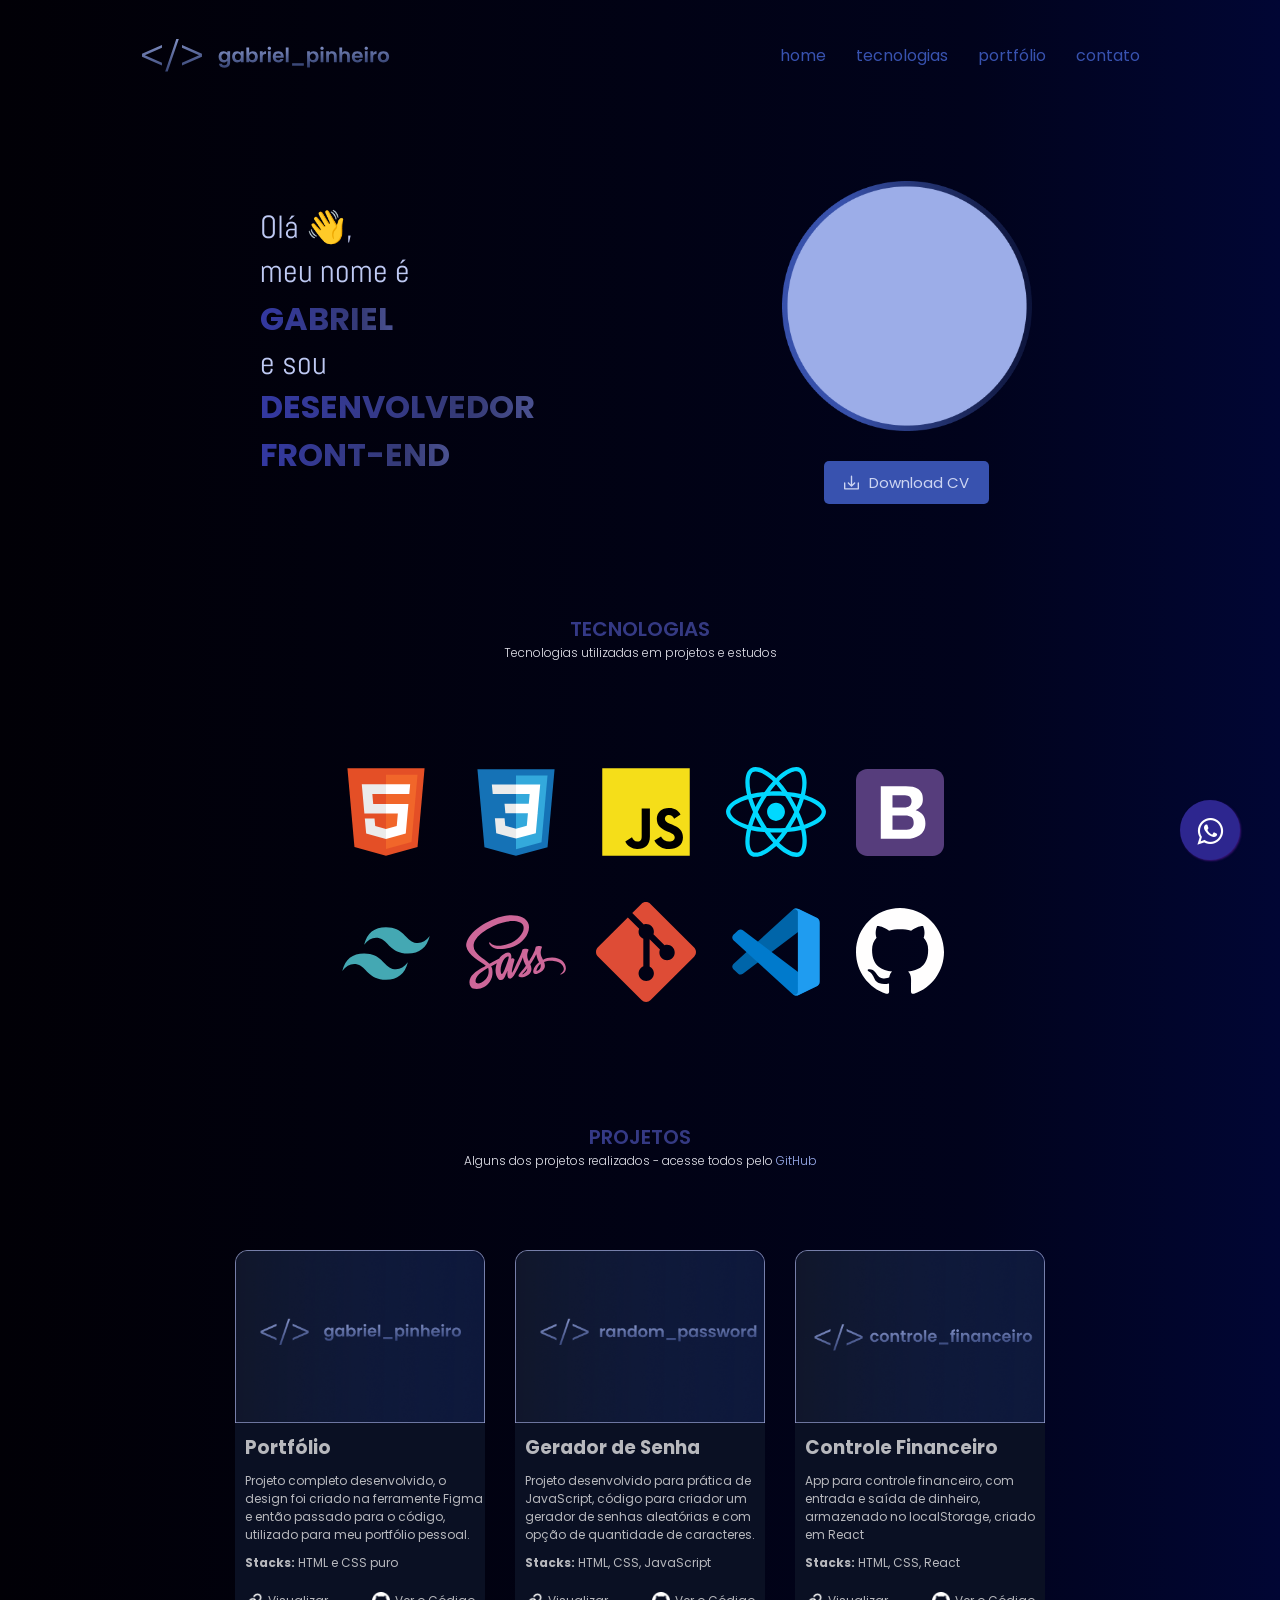
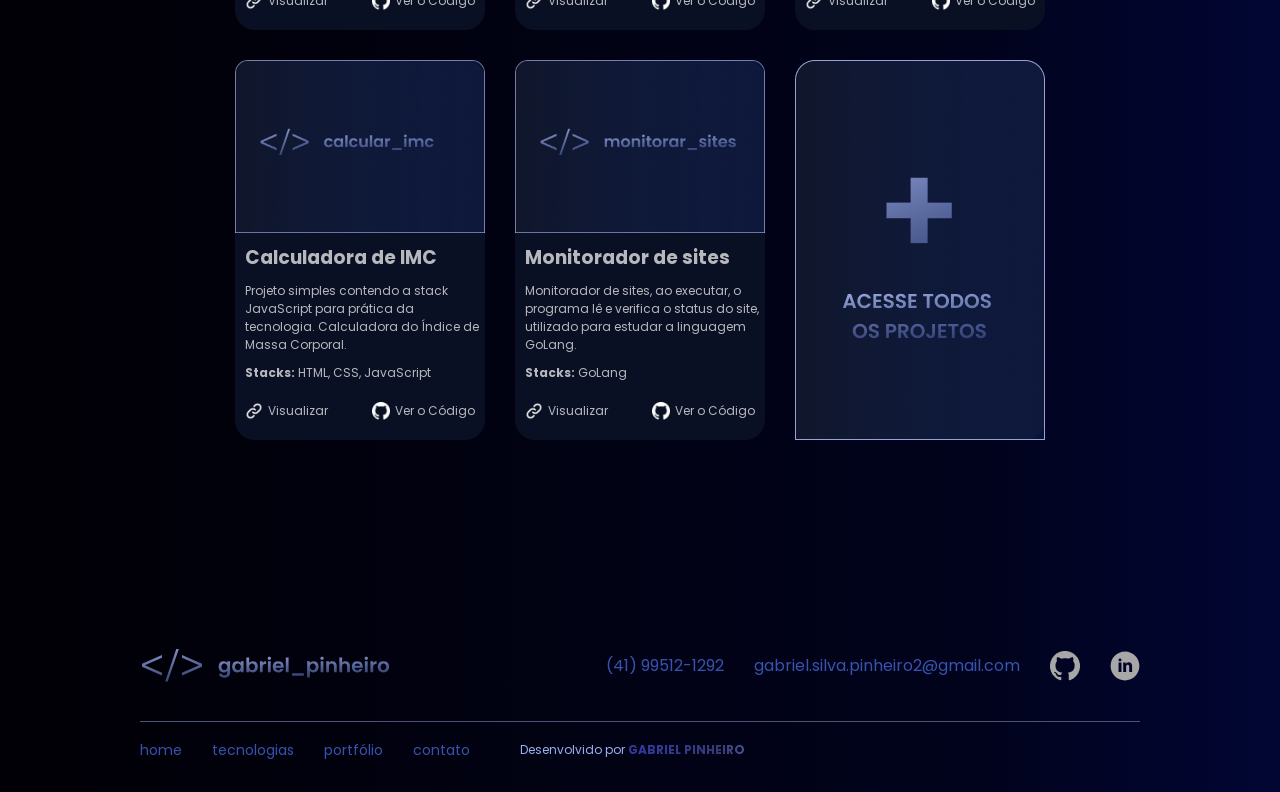
==== index.html @ bacc64bc "Projeto Controle Financeiro" ====
<!DOCTYPE html>
<html lang="pt-br">
<head>
  <meta charset="UTF-8">
  <meta http-equiv="X-UA-Compatible" content="IE=edge">
  <meta name="viewport" content="width=device-width, initial-scale=1.0">
  <title>Gabriel Pinheiro | Desenvolvedor Front-end</title>
  <link rel="stylesheet" type="text/css" href="./css/style.css">
  <link rel="icon" href="images/favicon.svg">
  <link rel="preconnect" href="https://fonts.googleapis.com">
  <link rel="preconnect" href="https://fonts.gstatic.com" crossorigin>
  <link href="https://fonts.googleapis.com/css2?family=Abel&family=Poppins:wght@300;400;500;600;700&display=swap" rel="stylesheet">
  <link rel="stylesheet" href="https://maxcdn.bootstrapcdn.com/font-awesome/4.5.0/css/font-awesome.min.css">
</head>
<body>
  <div>
    <!-- Header -->
    <header class="header">
      <a href="index.html">
        <img src="images/logo.svg" alt="Gabriel Pinheiro" class="logo">
      </a>
      <nav arial-label="primaria">
        <ul class="header-menu">
          <li><a href="#home">home</a></li>
          <li><a href="#tecnologias">tecnologias</a></li>
          <li><a href="#portfolio">portfólio</a></li>
          <li><a href="#contato">contato</a></li>
        </ul>
      </nav>
    </header>

    <!-- Main -->
    <main class="introducao">
      <div>
        <h1>Olá 👋,<br> meu nome é <span class="decoracao"><br>GABRIEL</span> <br>e sou <br><span class="decoracao">DESENVOLVEDOR</span> <br><span class="decoracao">FRONT-END</span></h1>
      </div>
      <!-- Botão e Perfil-->
      <div class="perfil">
        <img src="images/perfil.png" alt="Gabriel Pinheiro" class="foto-perfil">
        <a class="download" href="./images/gabriel_pinheiro.pdf" download>
          <bottom class="botao" id="botao" download><img src="images/download.svg" alt="download">Download CV</bottom>
        </a>
      </div>
    </main>

    <!-- Tecnologias -->
    <section class="tecnologias" id="tecnologias">
      <div class="tecnologia-title">
        <h2 class="subtitulo">TECNOLOGIAS</h2>
        <p class="descricao">Tecnologias utilizadas em projetos e estudos</p>
      </div>
      <!-- Imagens das Tecnologias -->
      <div class="tecnologia-img">
        <img src="images/html.svg" alt="HTML">
        <img src="images/css.svg" alt="CSS">
        <img src="images/javascript.svg">
        <img src="images/react.svg" alt="React">
        <img src="images/bootstrap.svg" alt="Bootstrap">
      </div>
      <div class="tecnologia-img">
        <img src="images/tailwind.svg" alt="Tailwind">
        <img src="images/sass.svg" alt="Sass">
        <img src="images/git.svg" alt="Git">
        <img src="images/vscode.svg" alt="VSCode">
        <img src="images/github.svg" alt="GitHub">
      </div>
    </section>

    <!-- Portfólio -->
    <section class="portfolio" id="portfolio">
      <div class="portfolio-title">
        <h2 class="subtitulo">PROJETOS</h2>
        <p class="descricao">Alguns dos projetos realizados - acesse todos pelo <a href="https://github.com/gabrielsvpinheiro" target="_blank">GitHub</a></p>
      </div>
      <div class="portfolio-blocos">
        <!-- Blocos do Portfólio -->
        <div class="bloco">
          <img src="images/portfolio.png" alt="Portfolio">
          <h3>Portfólio</h3>
          <p>Projeto completo desenvolvido, o design foi criado na ferramente Figma e então passado para o código, utilizado para meu portfólio pessoal.</p>
          <p><strong>Stacks:</strong> HTML e CSS puro</p>
          <div class="botoes">
            <a href="https://www.gabrielpinheiro.dev/" class="link" target="_blank"><img src="images/ancora.png">Visualizar</a>
            <a href="https://github.com/gabrielsvpinheiro/portfolio" class="link" target="_blank"><img src="images/github.png">Ver o Código</a>
          </div>
        </div>
        <div class="bloco">
          <img src="images/gerador-de-senha.png" alt="Gerador de Senha">
          <h3>Gerador de Senha</h3>
          <p>Projeto desenvolvido para prática de JavaScript, código para criador um gerador de senhas aleatórias e com opção de quantidade de caracteres.</p>
          <p><strong>Stacks:</strong> HTML, CSS, JavaScript</p>
          <div class="botoes">
            <a href="https://random-password-beta.vercel.app/" class="link" target="_blank"><img src="images/ancora.png">Visualizar</a>
            <a href="https://github.com/gabrielsvpinheiro/random-password""  class="link" target="_blank"><img src="images/github.png">Ver o Código</a>
          </div>
        </div>
        <div class="bloco">
          <img src="images/controlefinanceiro.png" alt="Pagina de login">
          <h3>Controle Financeiro</h3>
          <p>App para controle financeiro, com entrada e saída de dinheiro, armazenado no localStorage, criado em React</p>
          <p><strong>Stacks:</strong> HTML, CSS, React</p>
          <div class="botoes">
            <a href="https://controle-financeiro-react-one.vercel.app/" class="link" target="_blank"><img src="images/ancora.png">Visualizar</a>
            <a href="https://github.com/gabrielsvpinheiro/controle-financeiro-react" class="link" target="_blank"><img src="images/github.png">Ver o Código</a>
          </div>
        </div>
        <div class="bloco">
          <img src="images/calculo-imc.png" alt="Calcular IMC">
          <h3>Calculadora de IMC</h3>
          <p>Projeto simples contendo a stack JavaScript para prática da tecnologia. Calculadora do Índice de Massa Corporal.</p>
          <p><strong>Stacks:</strong> HTML, CSS, JavaScript</p>
          <div class="botoes">
            <a href="https://calculo-imc-sigma.vercel.app/" class="link" target="_blank"><img src="images/ancora.png">Visualizar</a>
            <a href="https://github.com/gabrielsvpinheiro/calculo-imc" class="link" target="_blank"><img src="images/github.png">Ver o Código</a>
          </div>
        </div>
        <div class="bloco">
          <img src="images/monitorar-site.png" alt="Monitorar site">
          <h3>Monitorador de sites</h3>
          <p>Monitorador de sites, ao executar, o programa lê e verifica o status do site, utilizado para estudar a linguagem GoLang.</p>
          <p><strong>Stacks:</strong> GoLang</p>
          <div class="botoes">
            <a href="https://github.com/gabrielsvpinheiro/monitoramento-sites-go" class="link" target="_blank"><img src="images/ancora.png">Visualizar</a>
            <a href="https://github.com/gabrielsvpinheiro/monitoramento-sites-go" class="link" target="_blank"><img src="images/github.png">Ver o Código</a>
          </div>
        </div>
        <div class="bloco">
          <a href="https://github.com/gabrielsvpinheiro" target="_blank">
            <img src="images/mais.png" alt="Imagem Padrão">
          </a>
          </div>
        </div>
      </div>
    </section>

    <!-- Contato -->
    <section class="header" id="contato">
      <a href="index.html">
        <img src="images/logo.svg" alt="Gabriel Pinheiro" class="logo">
      </a>
      <nav arial-label="primaria">
        <ul class="contato-menu">
          <li><a href="https://api.whatsapp.com/send?phone=5541995121292" target="_blank">(41) 99512-1292</a></li>
          <li><a href="#contato">gabriel.silva.pinheiro2@gmail.com</a></li>
          <a href="https://github.com/gabrielsvpinheiro/" target="_blank" class="semdetalhes">
            <img src="images/github2.png" alt="GitHub" class="linkedin" id="light">
          </a>
          <a href="https://www.linkedin.com/in/gabrielsvpinheiro/" target="_blank" class="semdetalhes">
            <img src="images/linkedin.svg" alt="LinkedIn" class="linkedin" id="dark">
          </a>        
        </ul>
      </nav>
      <a href="https://api.whatsapp.com/send?phone=5541995121292" class="botao-whats" target="_blank">
        <i style="margin-top:16px" class="fa fa-whatsapp"></i>
      </a>
    </section>

    <!-- Footer -->
    <footer class="footer">
      <img src="images/linha.png">
      <nav arial-label="primaria">
        <ul class="footer-menu">
          <li><a href="#home">home</a></li>
          <li><a href="#tecnologias">tecnologias</a></li>
          <li><a href="#portfolio">portfólio</a></li>
          <li><a href="#contato">contato</a></li>
          <p class="creditos">Desenvolvido por <span class="decoracao">GABRIEL PINHEIRO</span></p>
        </ul>
      </nav>
    </footer>
    <script src="script.js"></script>
  </div>
</body>
</html>
---- css/style.css ----
@import "./global.css";
@import "./header.css";
@import "./introducao.css";
@import "./tecnologias.css";
@import "./portfolio.css";
@import "./contato.css";
@import "./footer.css";
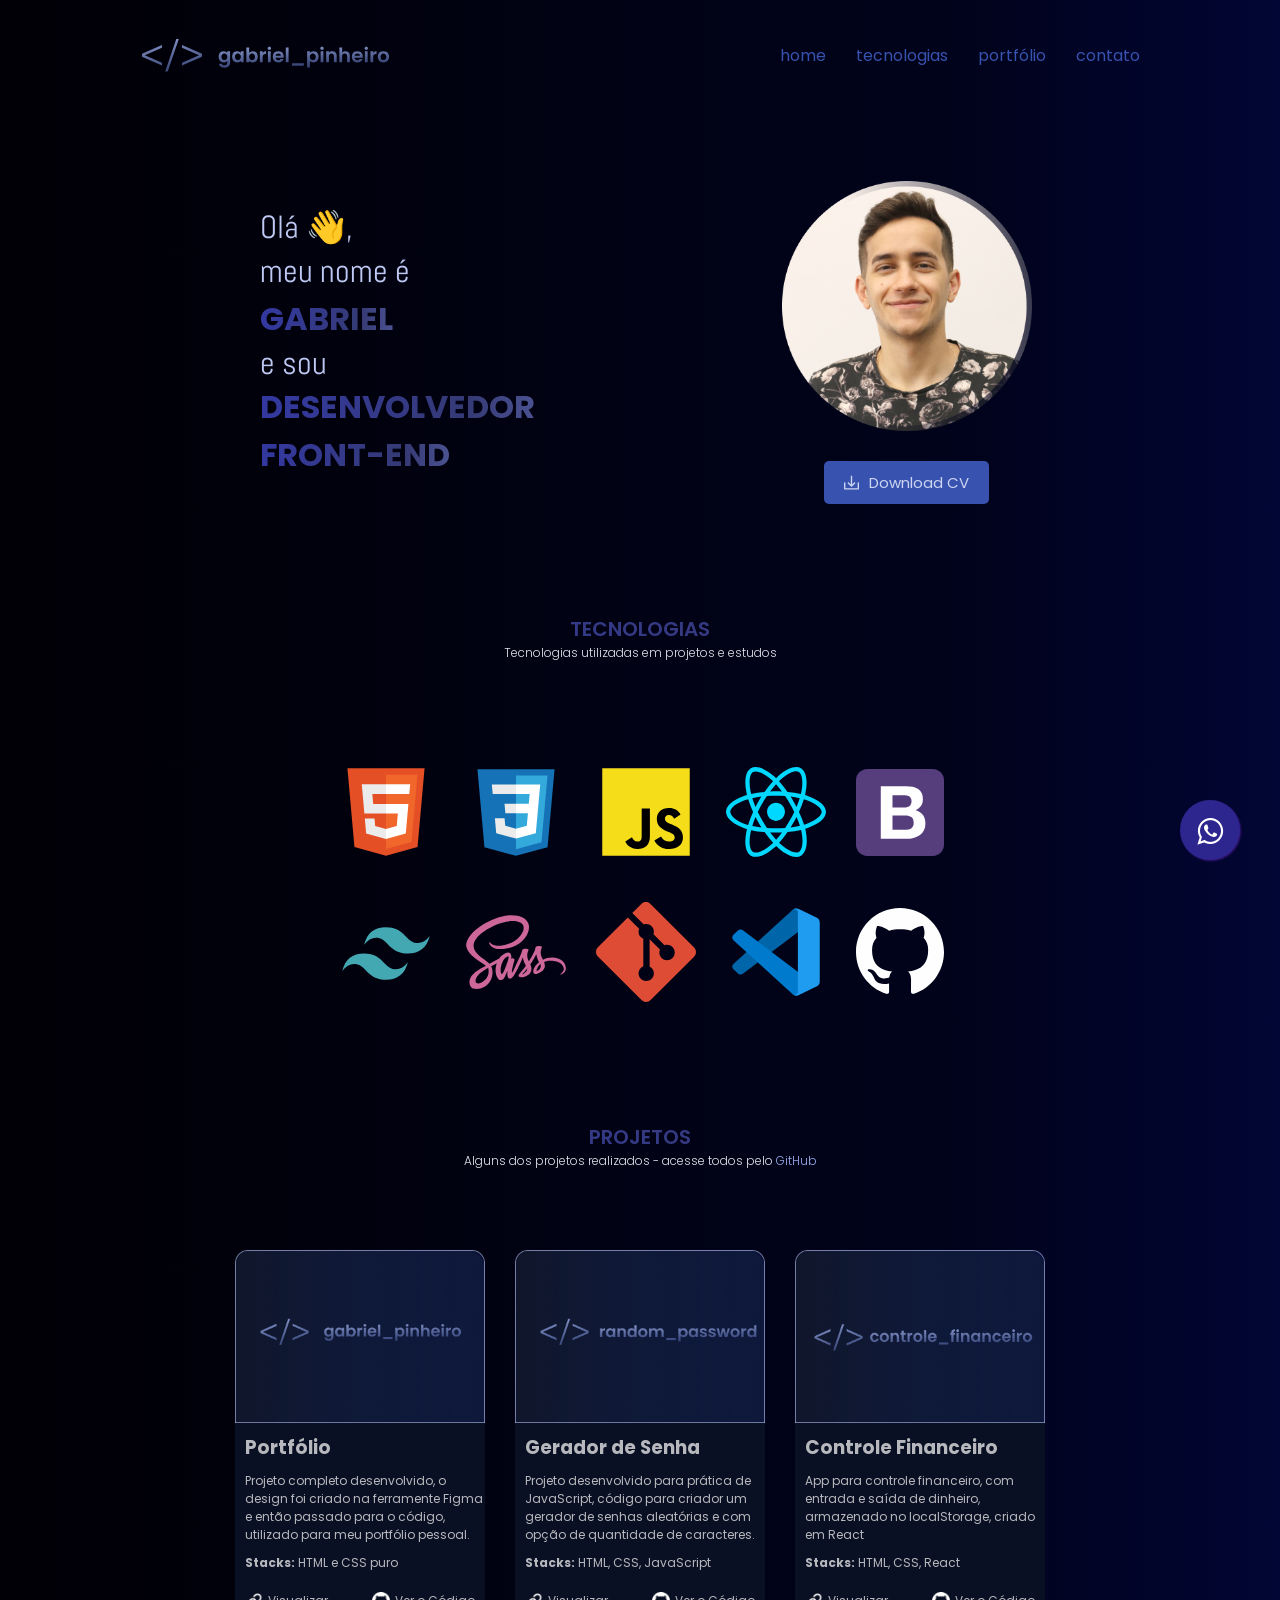
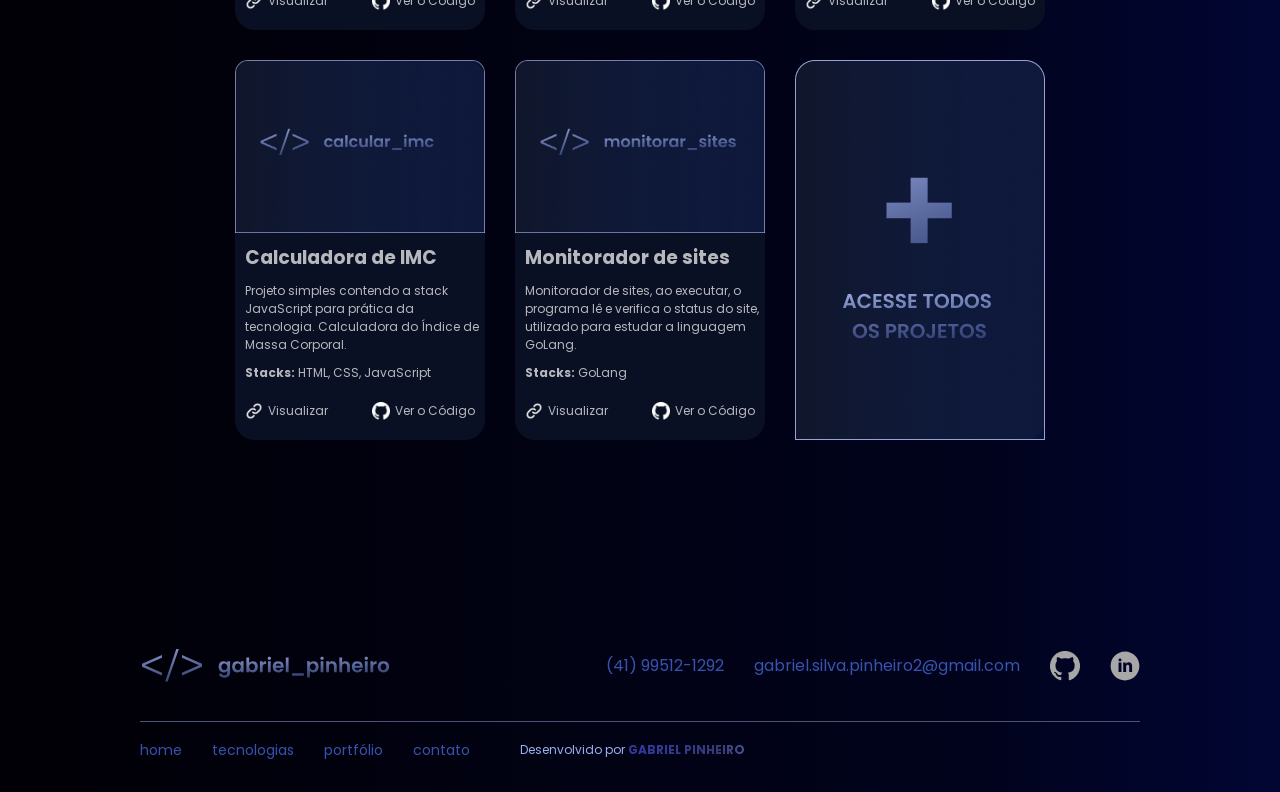
==== commit 30295fbb: "Foto de Perfil Atualizada" ====
--- a/index.html
+++ b/index.html
@@ -36,7 +36,7 @@
       </div>
       <!-- Botão e Perfil-->
       <div class="perfil">
-        <img src="images/perfil.png" alt="Gabriel Pinheiro" class="foto-perfil">
+        <img src="images/foto-perfil.png" alt="Gabriel Pinheiro" class="foto-perfil">
         <a class="download" href="./images/gabriel_pinheiro.pdf" download>
           <bottom class="botao" id="botao" download><img src="images/download.svg" alt="download">Download CV</bottom>
         </a>
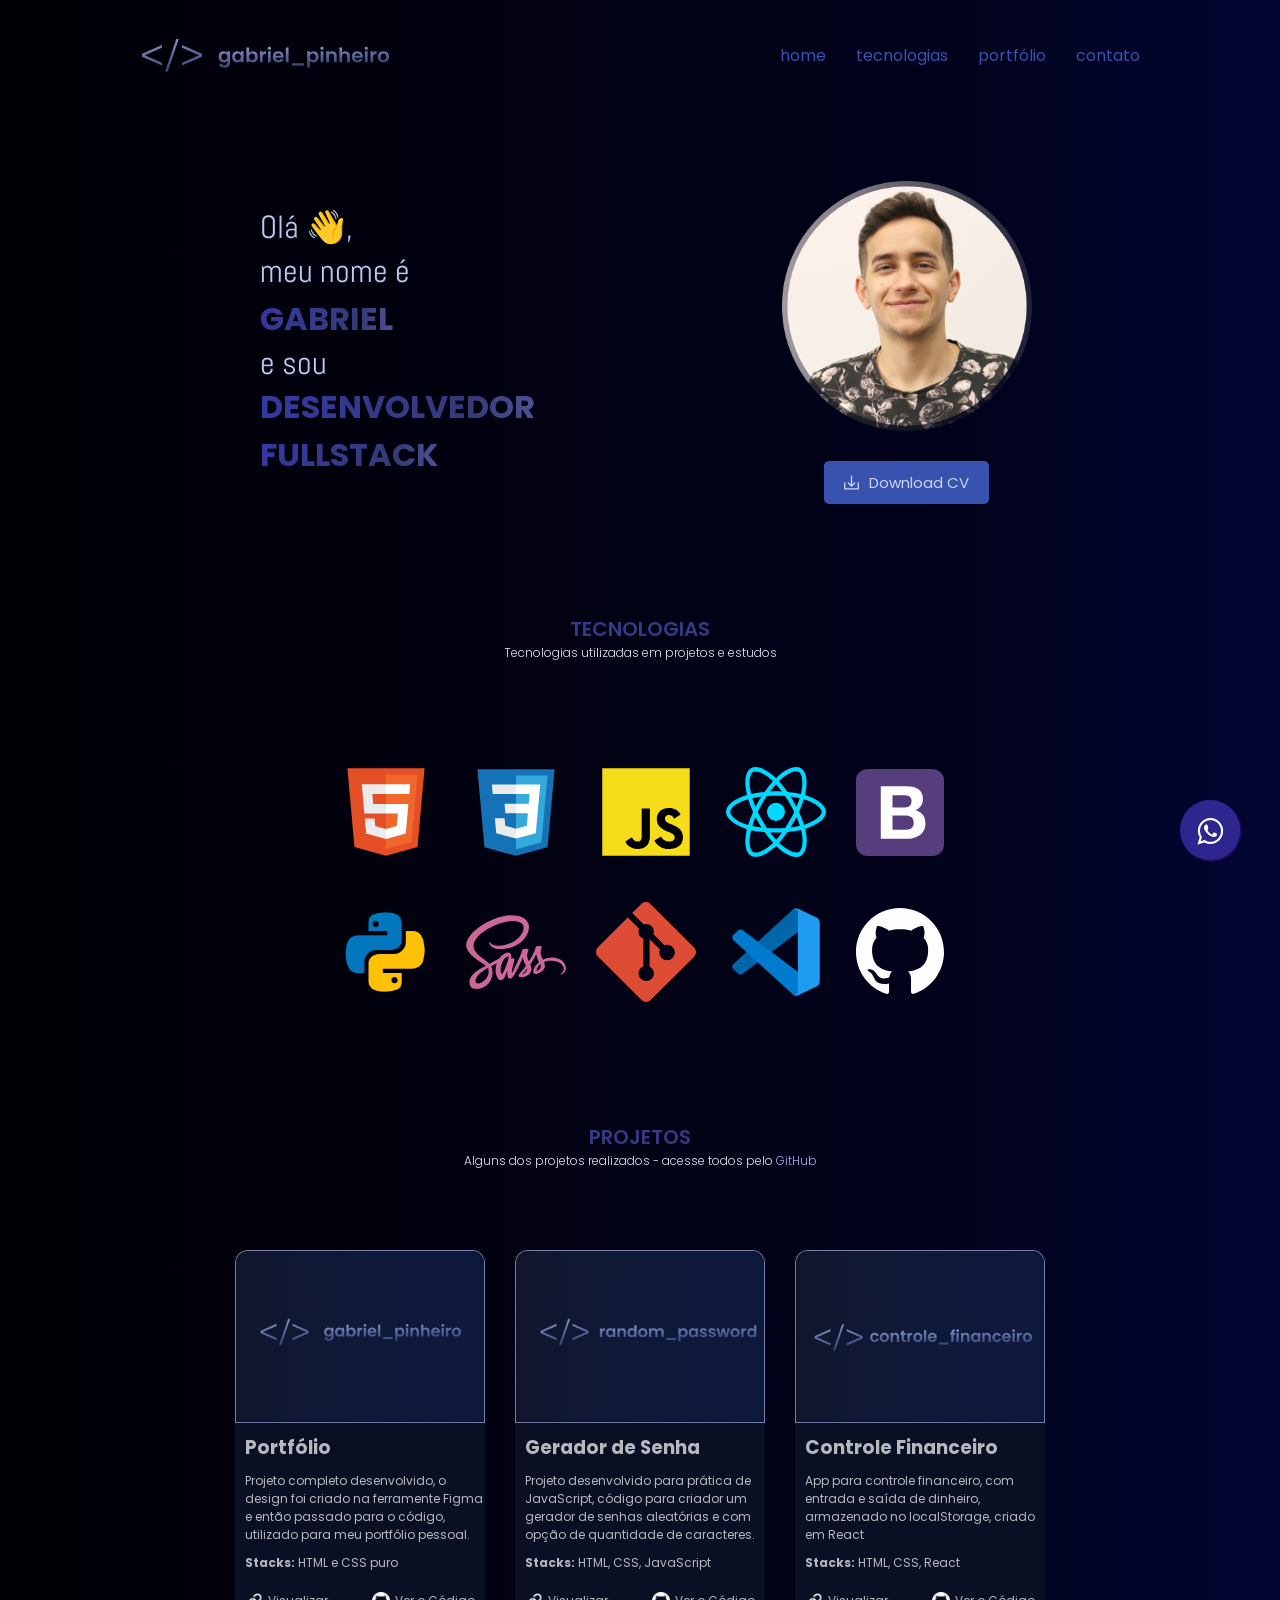
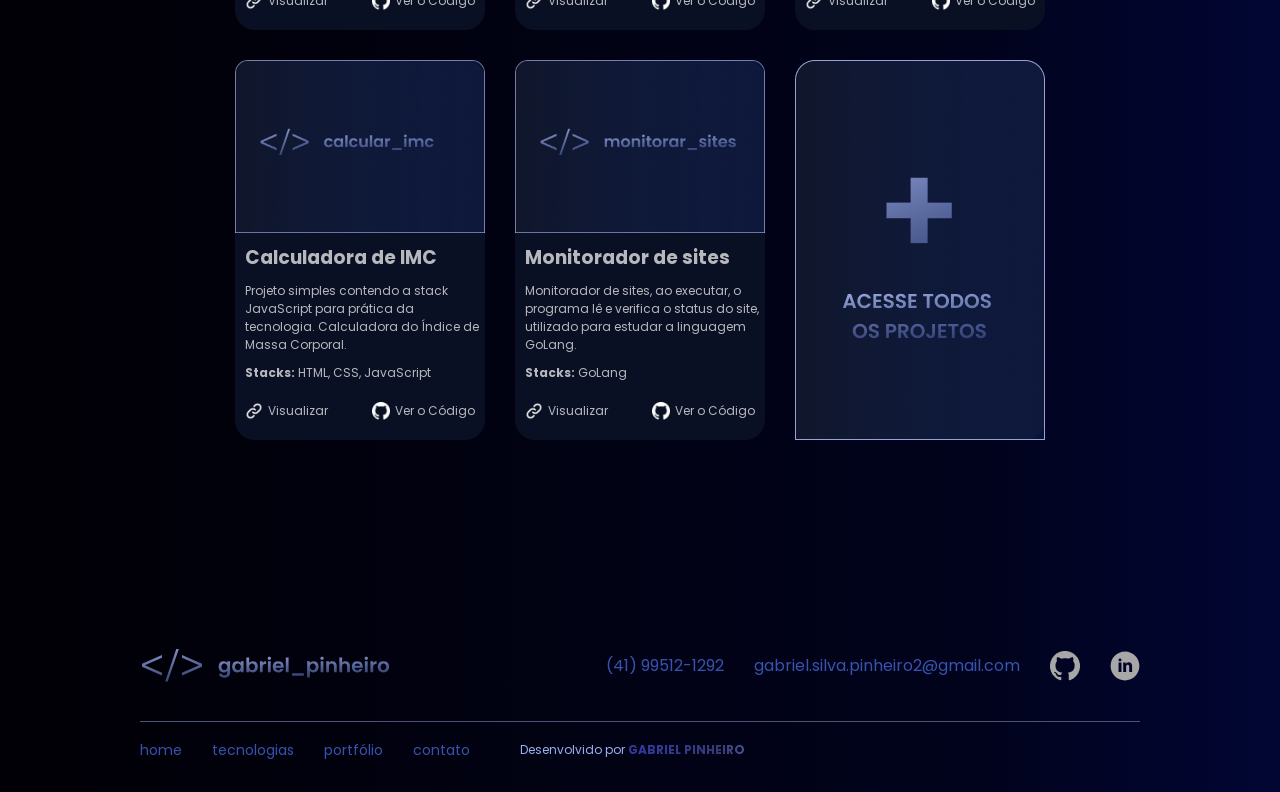
==== commit 91fafa95: "Alteração Python" ====
--- a/index.html
+++ b/index.html
@@ -32,7 +32,7 @@
     <!-- Main -->
     <main class="introducao">
       <div>
-        <h1>Olá 👋,<br> meu nome é <span class="decoracao"><br>GABRIEL</span> <br>e sou <br><span class="decoracao">DESENVOLVEDOR</span> <br><span class="decoracao">FRONT-END</span></h1>
+        <h1>Olá 👋,<br> meu nome é <span class="decoracao"><br>GABRIEL</span> <br>e sou <br><span class="decoracao">DESENVOLVEDOR</span> <br><span class="decoracao">FULLSTACK</span></h1>
       </div>
       <!-- Botão e Perfil-->
       <div class="perfil">
@@ -58,7 +58,7 @@
         <img src="images/bootstrap.svg" alt="Bootstrap">
       </div>
       <div class="tecnologia-img">
-        <img src="images/tailwind.svg" alt="Tailwind">
+        <img src="images/python.png" alt="Python">
         <img src="images/sass.svg" alt="Sass">
         <img src="images/git.svg" alt="Git">
         <img src="images/vscode.svg" alt="VSCode">
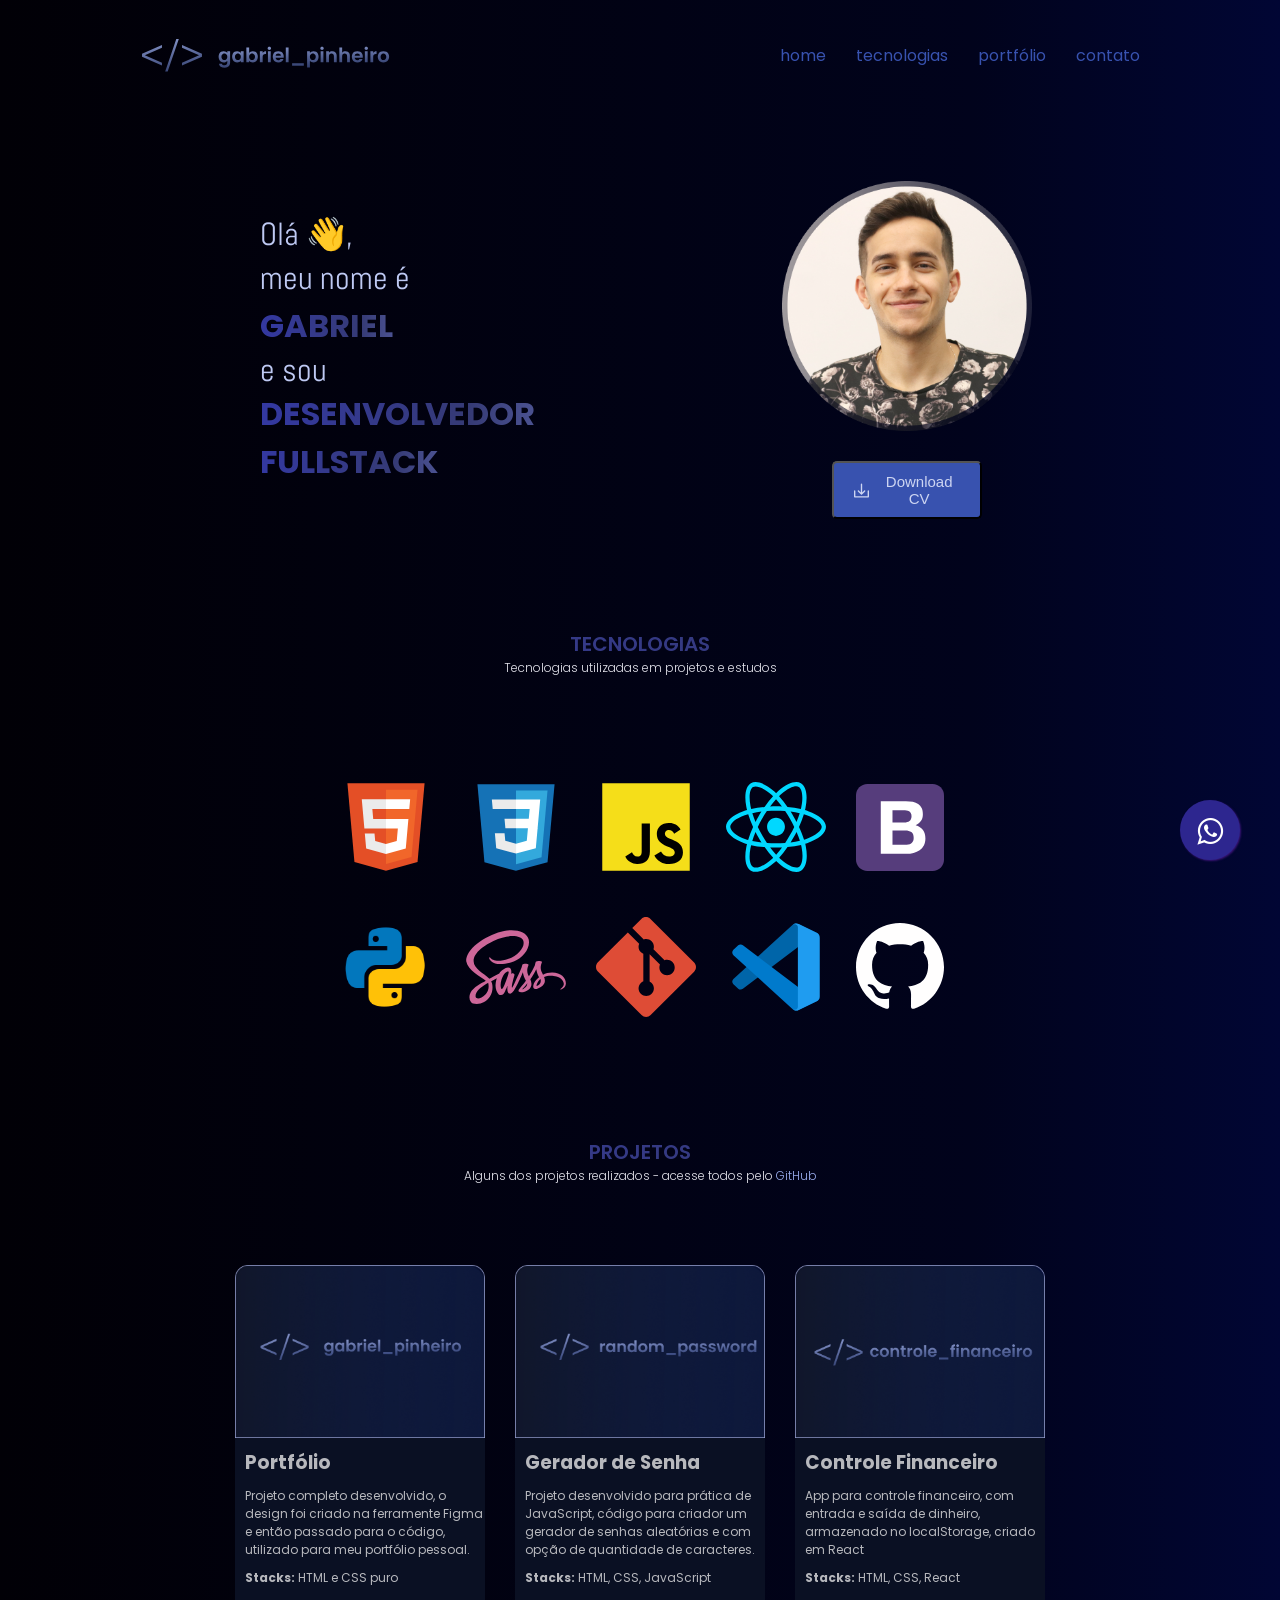
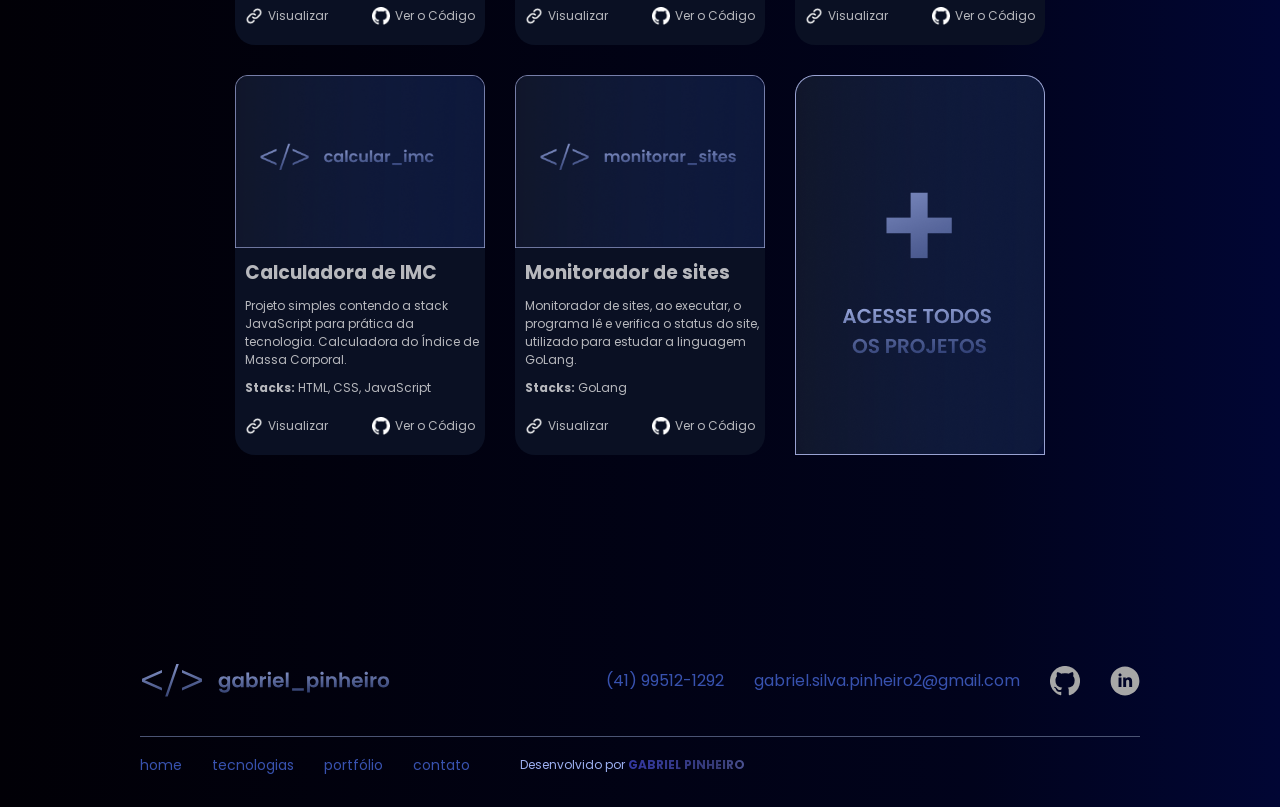
==== commit b88f4856: "Correção Button" ====
--- a/index.html
+++ b/index.html
@@ -4,7 +4,7 @@
   <meta charset="UTF-8">
   <meta http-equiv="X-UA-Compatible" content="IE=edge">
   <meta name="viewport" content="width=device-width, initial-scale=1.0">
-  <title>Gabriel Pinheiro | Desenvolvedor Front-end</title>
+  <title>Gabriel Pinheiro | Desenvolvedor FullStack</title>
   <link rel="stylesheet" type="text/css" href="./css/style.css">
   <link rel="icon" href="images/favicon.svg">
   <link rel="preconnect" href="https://fonts.googleapis.com">
@@ -38,7 +38,7 @@
       <div class="perfil">
         <img src="images/foto-perfil.png" alt="Gabriel Pinheiro" class="foto-perfil">
         <a class="download" href="./images/gabriel_pinheiro.pdf" download>
-          <bottom class="botao" id="botao" download><img src="images/download.svg" alt="download">Download CV</bottom>
+          <button class="botao" id="botao" download><img src="images/download.svg" alt="download">Download CV</button>
         </a>
       </div>
     </main>
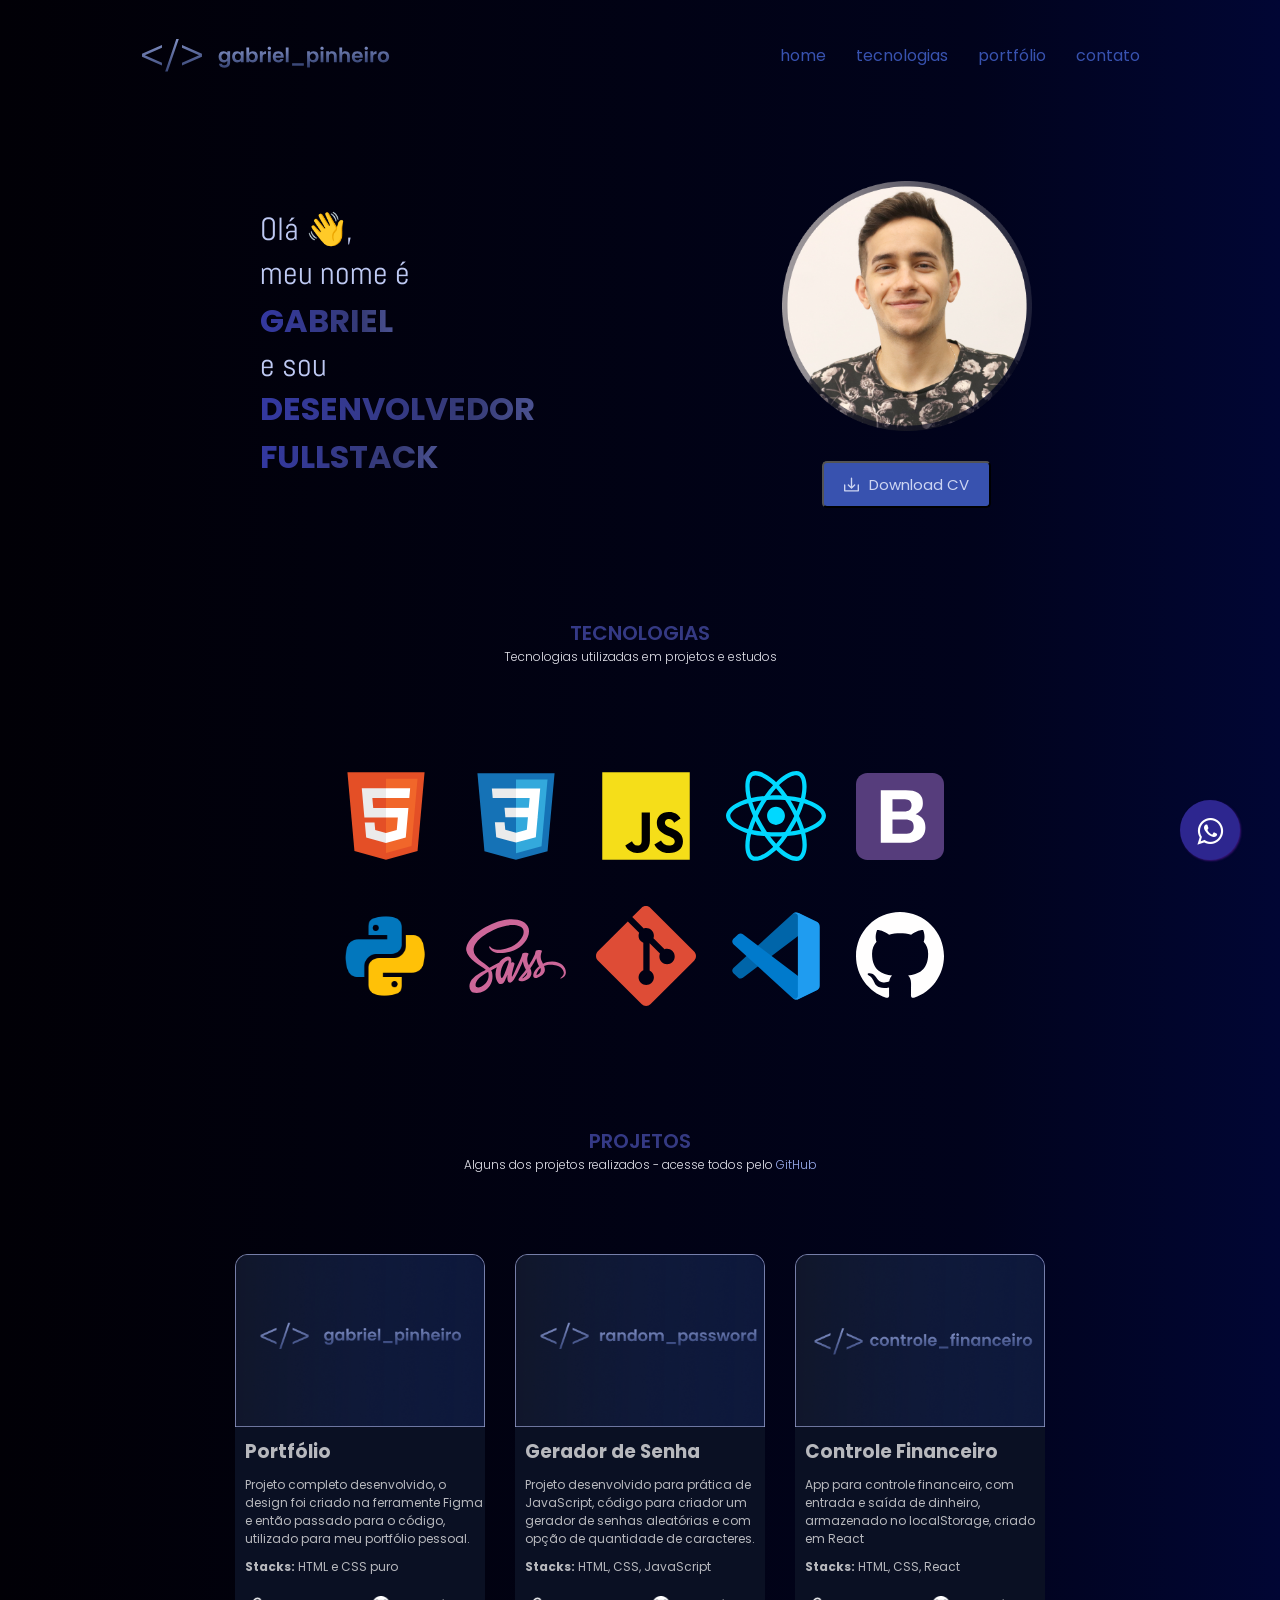
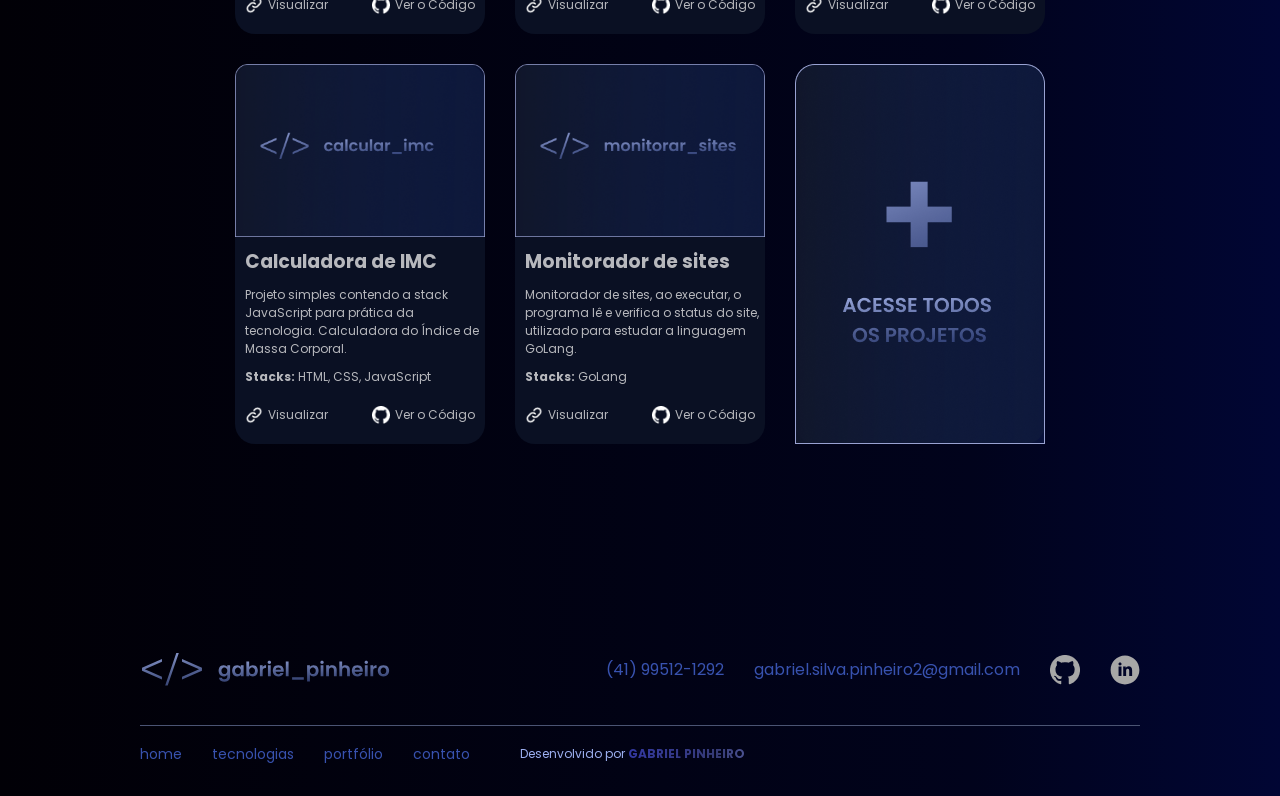
==== commit 0da0127e: "Google Analytics" ====
--- a/index.html
+++ b/index.html
@@ -1,6 +1,15 @@
 <!DOCTYPE html>
 <html lang="pt-br">
 <head>
+<!-- Google tag (gtag.js) -->
+<script async src="https://www.googletagmanager.com/gtag/js?id=G-0GSDCWZEVF"></script>
+<script>
+  window.dataLayer = window.dataLayer || [];
+  function gtag(){dataLayer.push(arguments);}
+  gtag('js', new Date());
+
+  gtag('config', 'G-0GSDCWZEVF');
+</script>
   <meta charset="UTF-8">
   <meta http-equiv="X-UA-Compatible" content="IE=edge">
   <meta name="viewport" content="width=device-width, initial-scale=1.0">
